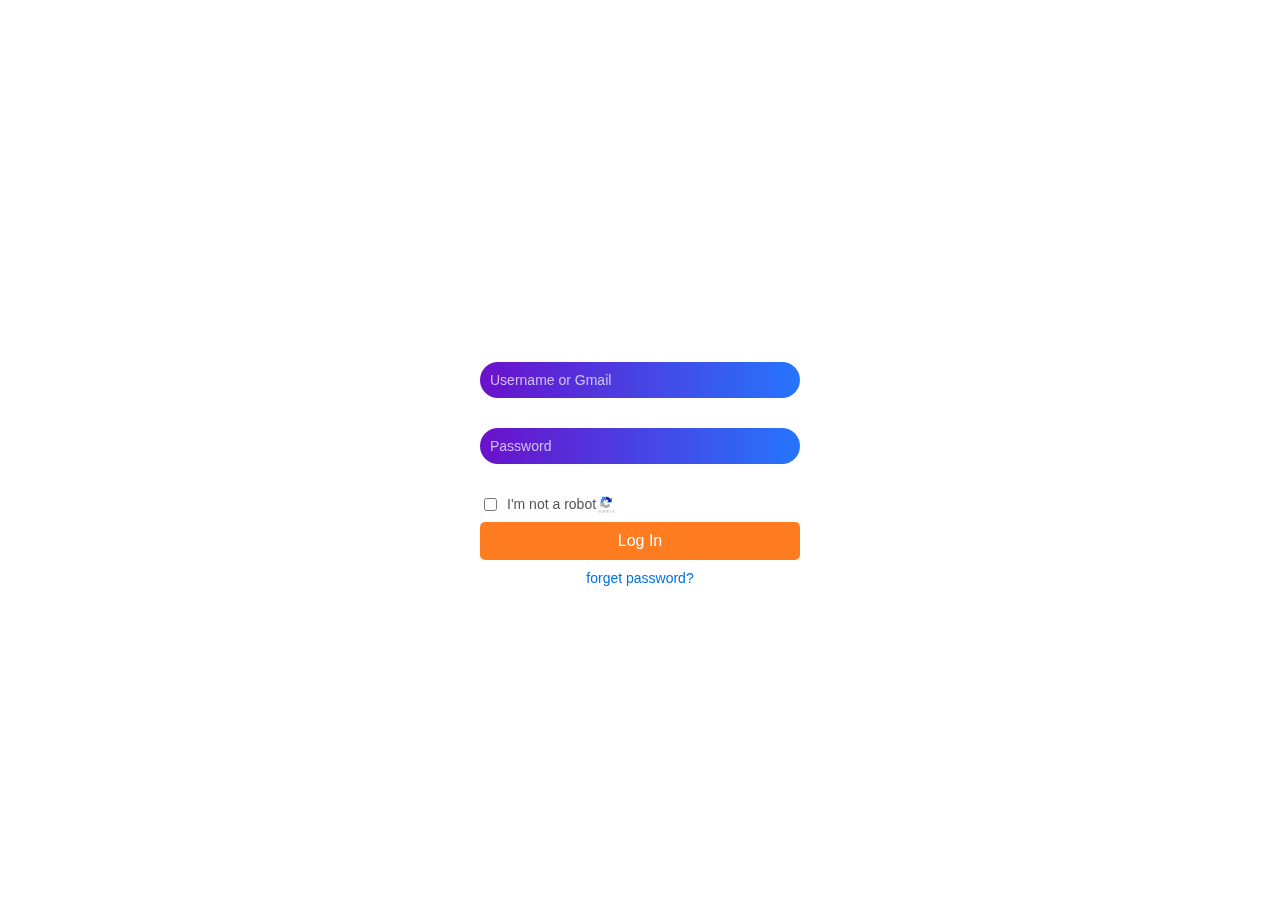
==== HTML/login.html @ 7b32bf80 "change" ====
<html lang="en">
<head>
    <meta charset="UTF-8">
    <meta name="viewport" content="width=device-width, initial-scale=1.0">
    <title>Login Page</title>
    <link rel="stylesheet" href="../CSS/login.css">
    <link rel="stylesheet" href="https://cdnjs.cloudflare.com/ajax/libs/font-awesome/6.6.0/css/all.min.css" integrity="sha512-Kc323vGBEqzTmouAECnVceyQqyqdsSiqLQISBL29aUW4U/M7pSPA/gEUZQqv1cwx4OnYxTxve5UMg5GT6L4JJg==" crossorigin="anonymous" referrerpolicy="no-referrer">
</head>
<body>
    <div class="login-container">
        <h1>Login</h1>
        <form action="#" method="post">
        <div class = "input-container"> 
            <input type="text" placeholder="Username or Gmail " 
            id="username" name="username" required>
            <i class="fa-solid fa-user"></i>
        </div>
            
          

           <div class="input-container">
            <input type="password"placeholder="Password" id="password" name="password" required>
            <i class="fa-solid fa-lock"></i>
          </div>

            <div class="captcha-container">
                <input type="checkbox" id="captcha" name="captcha" style="margin-bottom: 10px;">
                <label for="captcha">  I'm not a robot
                 <img src="../IMAGE/RecaptchaLogo.svg.png" alt="Robot icon" class="captcha-icon" >
                 
                </label>    
            </div>

            <button type="submit" class="login-button">Log In</button>
            <a href="#" class="forgot-password">forget password?</a>
        </form>
    </div>
    
</body>
</html>
---- CSS/login.css ----
body {
    font-family: "Poppins", sans-serif;
    background-color: white;
    margin: 0;
    display: flex;
    justify-content: center;
    align-items: center;
    height: 100vh;
    background: url('https://i.ibb.co/fvDfF8t/background.png');
    background-size: cover;
}

.login-container {
    width: 320px;
    background:transparent;
    border: 2px solid rgba(255, 255, 255, 0.3); 
    backdrop-filter: blur(20px);
    box-shadow: 0 0 10px rgba(255, 255, 255, 0.3);
    color: white;
    padding: 20px;
    border-radius: 10px 20px;

   
    
 

   
}

h1 {
    text-align: center;
    margin-bottom: 20px;
    font-size: 24px;
    color: white;
}

label {
    display: block;
    margin-bottom: 8px;
    font-size: 14px;
    color: #555;
}

input[type="text"],
input[type="password"] {
    width: 100%;
    padding: 10px;
    margin-bottom: 15px;
    border: 1px solid white;
    border-radius: 5px;
    box-sizing: border-box;
   
}

.captcha-container {
    display: flex;
    align-items: center;
    margin-bottom: 20 px;
   


}

.captcha-container input[type="checkbox"] {
    margin-right: 10px;
    vertical-align: middle;
}
.captcha-container label {
    display: inline-flex;
    align-items: center;
    cursor: pointer;
    font-size: 14px;
    color: #555;

}

.captcha-icon {
    width: 20px;
    height: 20px;
    margin-right: 10px;
}

.login-button {
    width: 100%;
    padding: 10px;
    background-color: #ff7c20;
    border: none;
    border-radius: 5px;
    color: white;
    font-size: 16px;
    cursor: pointer;
}

.login-button:hover {
    background-color: #e06c18;
}

.forgot-password {
    display: block;
    text-align: center;
    margin-top: 10px;
    color: #0073e6;
    text-decoration: none;
    font-size: 14px;
}

.forgot-password:hover {
    text-decoration: underline;
}
.input-container {
    position: relative; /* Make this container the positioning context for the icon */
    width: 100%;
    margin-bottom: 15px; /* Add spacing between fields */
}

.input-container input {
    width: 100%;
    padding: 10px 40px 10px 10px; /* Add space for the icon on the right */
    border: none;
    border-radius: 25px; /* Rounded corners */
    background: linear-gradient(to right, #6a11cb, #2575fc); /* Gradient background */
    color: white;
    font-size: 14px;
    box-sizing: border-box;
    outline: none; /* Remove focus outline */
    font-family: Arial, sans-serif;
}

.input-container input::placeholder {
    color: rgba(255, 255, 255, 0.7); /* Placeholder text color */
}

.input-container i {
    position: absolute;
    right: 15px; /* Position the icon on the right */
    top: 35%; /* Align vertically in the middle */
    transform: translateY(-50%); /* Correct vertical alignment */
    color: rgba(255, 255, 255, 0.7); /* Icon color */
    font-size: 18px;
}
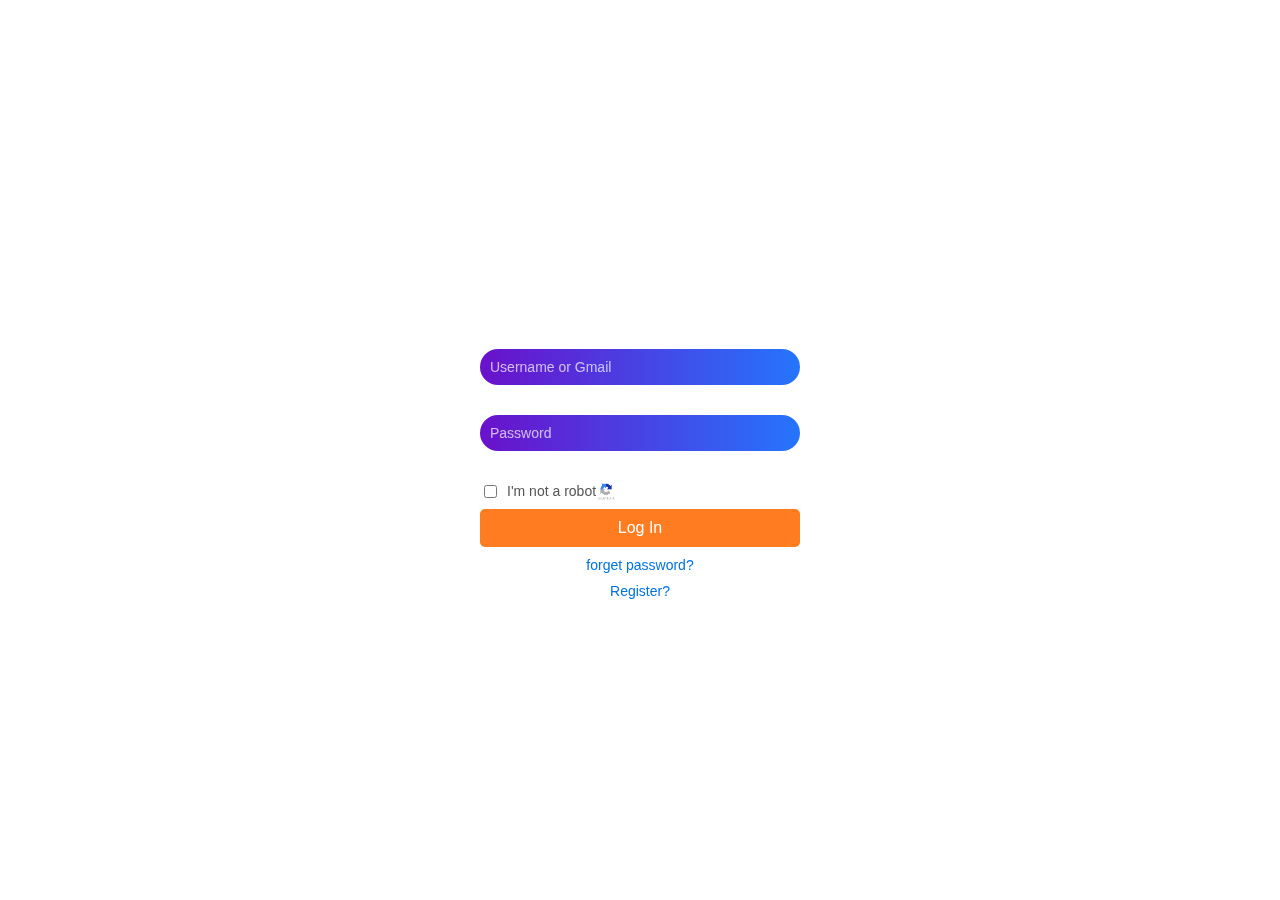
==== commit 77c2552e: "update" ====
--- a/HTML/login.html
+++ b/HTML/login.html
@@ -32,7 +32,8 @@
             </div>
 
             <button type="submit" class="login-button">Log In</button>
-            <a href="#" class="forgot-password">forget password?</a>
+            <a href="" class="forgot-password ;">forget password?</a>
+            <a href="../HTML/register.html" class="forgot-password ;">Register?</a>
         </form>
     </div>
     
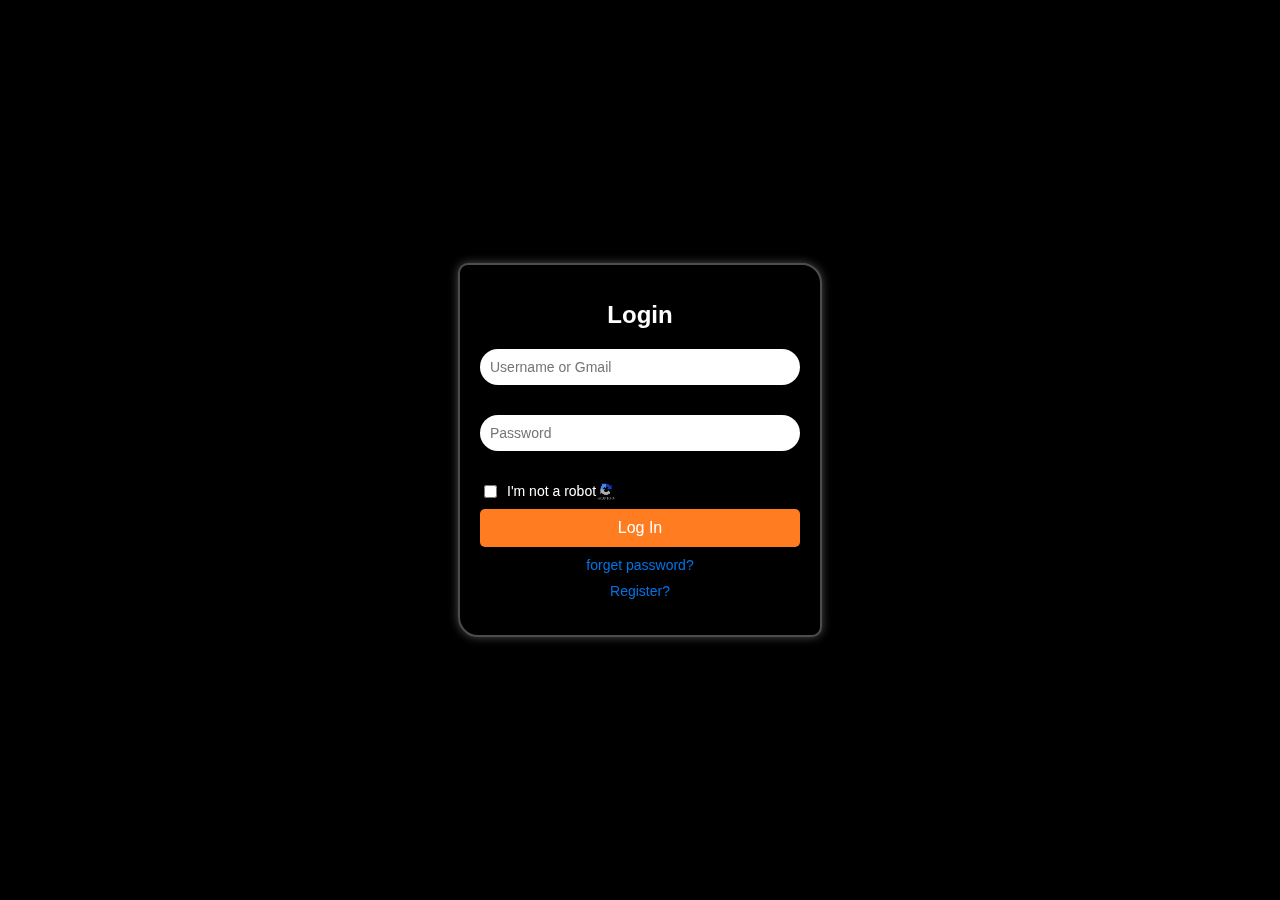
==== commit c863b300: "add" ====
--- a/HTML/login.html
+++ b/HTML/login.html
@@ -11,13 +11,10 @@
         <h1>Login</h1>
         <form action="#" method="post">
         <div class = "input-container"> 
-            <input type="text" placeholder="Username or Gmail " 
+            <input type="text" placeholder="Username or Gmail" 
             id="username" name="username" required>
             <i class="fa-solid fa-user"></i>
         </div>
-            
-          
-
            <div class="input-container">
             <input type="password"placeholder="Password" id="password" name="password" required>
             <i class="fa-solid fa-lock"></i>
@@ -36,6 +33,22 @@
             <a href="../HTML/register.html" class="forgot-password ;">Register?</a>
         </form>
     </div>
+    <div id="cookie-banner" style="display: none; background: #f4f4f4; padding: 10px; position: fixed; bottom: 0; width: 100%; text-align: center;">
+        This site uses cookies to enhance your experience. 
+        <button onclick="acceptCookies()">Accept</button>
+    </div>
     
+    <script>
+        function acceptCookies() {
+            setCookie("cookieConsent", "true", 30);
+            document.getElementById("cookie-banner").style.display = "none";
+        }
+    
+        if (!checkCookie("cookieConsent")) {
+            document.getElementById("cookie-banner").style.display = "block";
+        }
+    </script>
+    
+    <script src="../JS/cookies.js"></script>
 </body>
 </html>--- a/CSS/login.css
+++ b/CSS/login.css
@@ -1,12 +1,14 @@
 body {
     font-family: "Poppins", sans-serif;
-    background-color: white;
+    background-color: black;
     margin: 0;
     display: flex;
     justify-content: center;
     align-items: center;
     height: 100vh;
-    background: url('https://i.ibb.co/fvDfF8t/background.png');
+    /* background:url('../IMAGE/back2\ img.webp') no-repeat; */
+    background-size:cover ;
+    background-position:center ;
     background-size: cover;
 }
 
@@ -16,7 +18,7 @@
     border: 2px solid rgba(255, 255, 255, 0.3); 
     backdrop-filter: blur(20px);
     box-shadow: 0 0 10px rgba(255, 255, 255, 0.3);
-    color: white;
+    color: black;
     padding: 20px;
     border-radius: 10px 20px;
 
@@ -56,8 +58,6 @@
     display: flex;
     align-items: center;
     margin-bottom: 20 px;
-   
-
 
 }
 
@@ -70,7 +70,7 @@
     align-items: center;
     cursor: pointer;
     font-size: 14px;
-    color: #555;
+    color: white;
 
 }
 
@@ -118,8 +118,8 @@
     padding: 10px 40px 10px 10px; /* Add space for the icon on the right */
     border: none;
     border-radius: 25px; /* Rounded corners */
-    background: linear-gradient(to right, #6a11cb, #2575fc); /* Gradient background */
-    color: white;
+    background: linear-gradient(to right,white); /* Gradient background */
+    color: black;
     font-size: 14px;
     box-sizing: border-box;
     outline: none; /* Remove focus outline */
@@ -127,7 +127,7 @@
 }
 
 .input-container input::placeholder {
-    color: rgba(255, 255, 255, 0.7); /* Placeholder text color */
+    color: black(255, 255, 255, 0.7); /* Placeholder text color */
 }
 
 .input-container i {
@@ -135,6 +135,6 @@
     right: 15px; /* Position the icon on the right */
     top: 35%; /* Align vertically in the middle */
     transform: translateY(-50%); /* Correct vertical alignment */
-    color: rgba(255, 255, 255, 0.7); /* Icon color */
+    color: black(255, 255, 255, 0.7); /* Icon color */
     font-size: 18px;
 }
